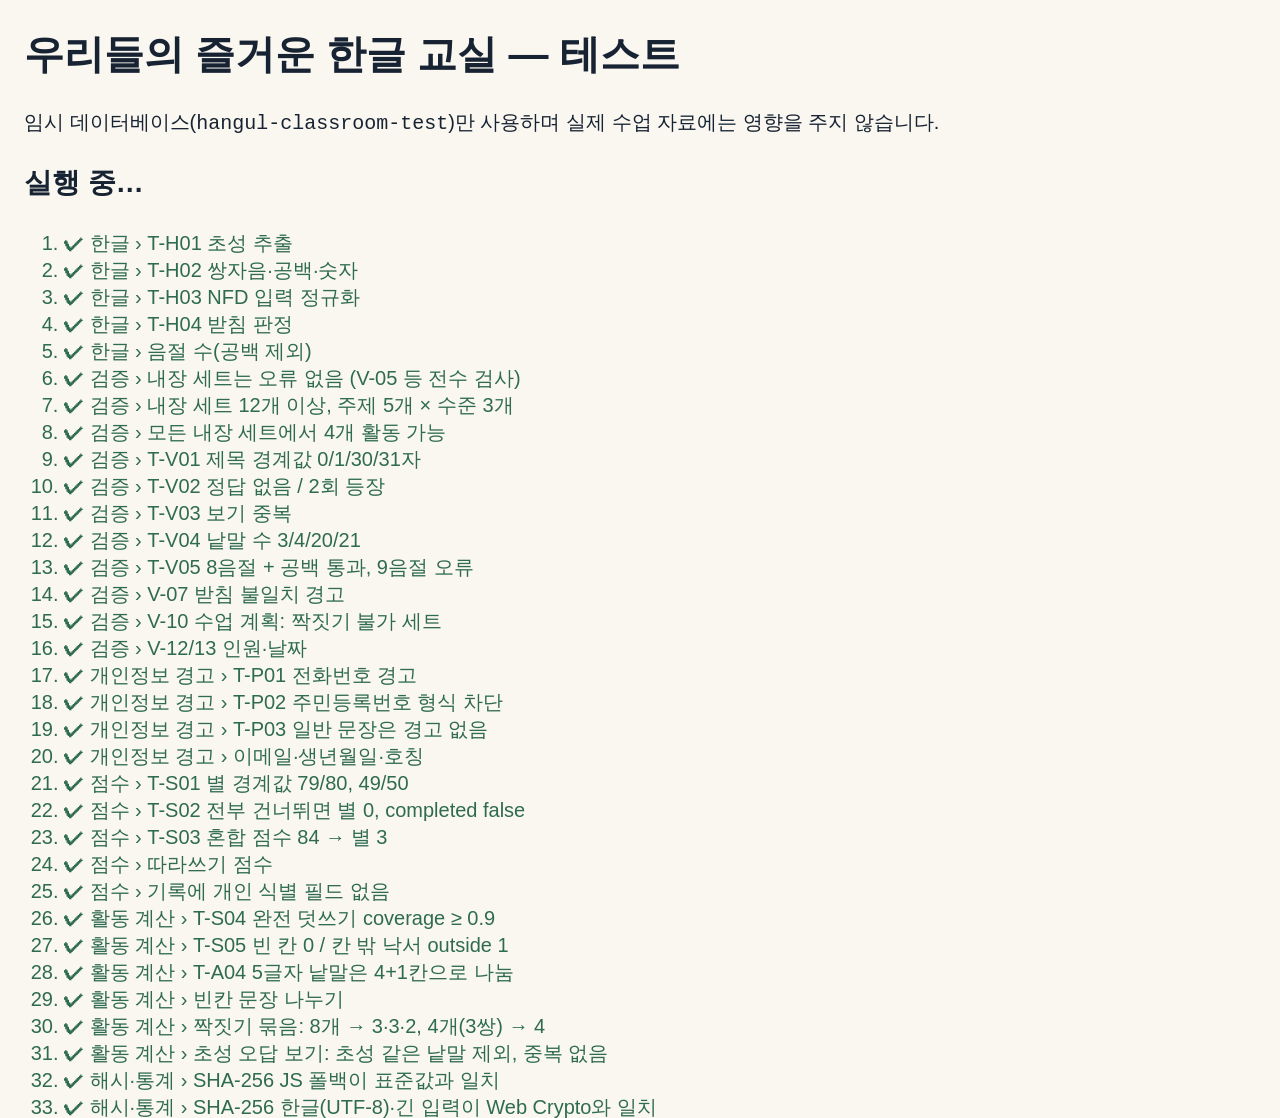
==== tests/test.html @ 07413a04 "feat: 프로토타입 완성 — 테스트(단위·통합 51건, 흐름 E2E), 화면 다듬기, 문서 갱신 Co-Authored-By: Claude Opus 5.5 <noreply@anth" ====
<!doctype html>
<html lang="ko">
<head>
  <meta charset="utf-8">
  <meta http-equiv="Content-Security-Policy" content="default-src 'self'; script-src 'self'; style-src 'self'; img-src 'self' blob: data:; connect-src 'none'; object-src 'none'">
  <title>한글 교실 테스트</title>
  <link rel="stylesheet" href="test.css">
</head>
<body>
  <h1>우리들의 즐거운 한글 교실 — 테스트</h1>
  <p>임시 데이터베이스(<code>hangul-classroom-test</code>)만 사용하며 실제 수업 자료에는 영향을 주지 않습니다.</p>
  <p id="summary">실행 중…</p>
  <ol id="out"></ol>
  <div id="view" hidden></div><div id="live" hidden></div><div id="feedback-layer" hidden></div><div id="toast-host" hidden></div><div id="dialog-host" hidden></div>
  <script defer src="../js/core/namespace.js"></script>
  <script defer src="../js/core/ids.js"></script>
  <script defer src="../js/core/format.js"></script>
  <script defer src="../js/core/hash.js"></script>
  <script defer src="../js/core/hangul.js"></script>
  <script defer src="../js/core/db.js"></script>
  <script defer src="../js/core/repo.js"></script>
  <script defer src="../js/core/validate.js"></script>
  <script defer src="../js/core/privacy.js"></script>
  <script defer src="../js/core/scoring.js"></script>
  <script defer src="../js/core/audio.js"></script>
  <script defer src="../js/data/seed.js"></script>
  <script defer src="../js/ui/dom.js"></script>
  <script defer src="../js/ui/toast.js"></script>
  <script defer src="../js/ui/dialog.js"></script>
  <script defer src="../js/ui/components.js"></script>
  <script defer src="../js/ui/feedback.js"></script>
  <script defer src="../js/ui/images.js"></script>
  <script defer src="../js/core/backup.js"></script>
  <script defer src="../js/activities/common.js"></script>
  <script defer src="../js/activities/trace.js"></script>
  <script defer src="../js/activities/chosung.js"></script>
  <script defer src="../js/activities/blank.js"></script>
  <script defer src="../js/activities/match.js"></script>
  <script defer src="../js/screens/stats.js"></script>
  <script defer src="fixtures/fixtures.js"></script>
  <script defer src="runner.js"></script>
  <script defer src="unit.test.js"></script>
  <script defer src="backup.test.js"></script>
  <script defer src="start.js"></script>
</body>
</html>
---- tests/test.css ----
body { font-family: "Malgun Gothic", sans-serif; font-size: 20px; margin: 24px; background: #FAF7F0; color: #172332; }
.pass { color: #2F6B4F; } .fail { color: #8E2C2C; font-weight: 700; }
#summary { font-size: 28px; font-weight: 700; }
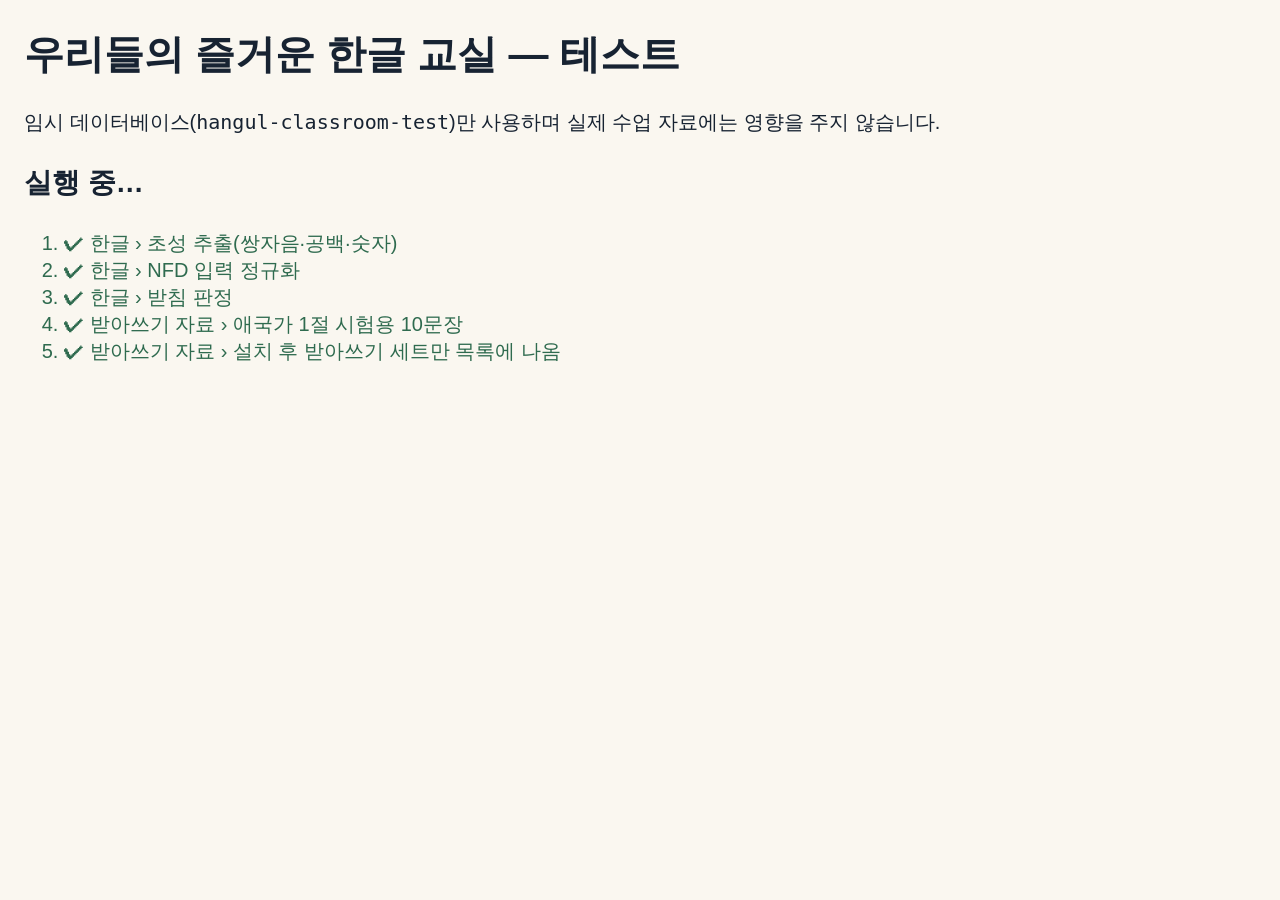
==== commit e2ca00e8: "feat: 받아쓰기 프로그램으로 전환 — 읽어 주기·다시 듣기, 칸별 정답 판정, 흐린 글씨 옵션(기본 없음) - 4종 활동과 관련 화면 제거(이전 구현은 e346351) - 애국" ====
--- a/tests/test.html
+++ b/tests/test.html
@@ -19,28 +19,19 @@
   <script defer src="../js/core/hangul.js"></script>
   <script defer src="../js/core/db.js"></script>
   <script defer src="../js/core/repo.js"></script>
-  <script defer src="../js/core/validate.js"></script>
-  <script defer src="../js/core/privacy.js"></script>
   <script defer src="../js/core/scoring.js"></script>
   <script defer src="../js/core/audio.js"></script>
+  <script defer src="../js/core/tts.js"></script>
   <script defer src="../js/data/seed.js"></script>
   <script defer src="../js/ui/dom.js"></script>
   <script defer src="../js/ui/toast.js"></script>
   <script defer src="../js/ui/dialog.js"></script>
   <script defer src="../js/ui/components.js"></script>
   <script defer src="../js/ui/feedback.js"></script>
-  <script defer src="../js/ui/images.js"></script>
-  <script defer src="../js/core/backup.js"></script>
-  <script defer src="../js/activities/common.js"></script>
-  <script defer src="../js/activities/trace.js"></script>
-  <script defer src="../js/activities/chosung.js"></script>
-  <script defer src="../js/activities/blank.js"></script>
-  <script defer src="../js/activities/match.js"></script>
-  <script defer src="../js/screens/stats.js"></script>
-  <script defer src="fixtures/fixtures.js"></script>
+  <script defer src="../js/core/handwriting.js"></script>
+  <script defer src="../js/activities/dictation.js"></script>
   <script defer src="runner.js"></script>
   <script defer src="unit.test.js"></script>
-  <script defer src="backup.test.js"></script>
   <script defer src="start.js"></script>
 </body>
 </html>
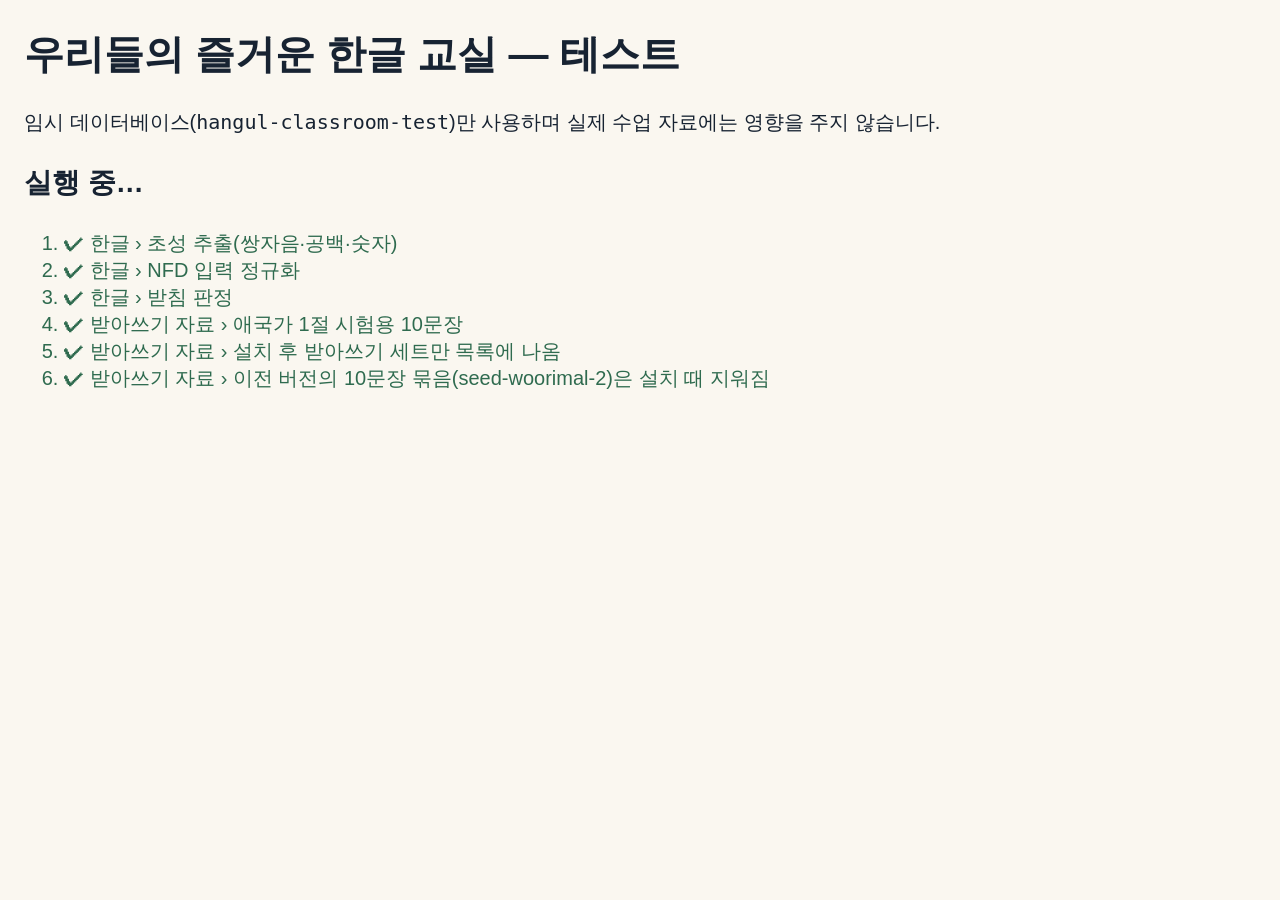
==== commit b15bcb4b: "change: 자동 정답 판정을 없애고, 다 쓰면 바로 아래에 같은 모양의 정답 칸으로 비교 - 내가 쓴 칸 아래 '▼ 정답과 비교해 보세요' + 같은 크기·배치(띄어쓰기·문장부호" ====
--- a/tests/test.html
+++ b/tests/test.html
@@ -28,7 +28,6 @@
   <script defer src="../js/ui/dialog.js"></script>
   <script defer src="../js/ui/components.js"></script>
   <script defer src="../js/ui/feedback.js"></script>
-  <script defer src="../js/core/handwriting.js"></script>
   <script defer src="../js/activities/dictation.js"></script>
   <script defer src="runner.js"></script>
   <script defer src="unit.test.js"></script>
